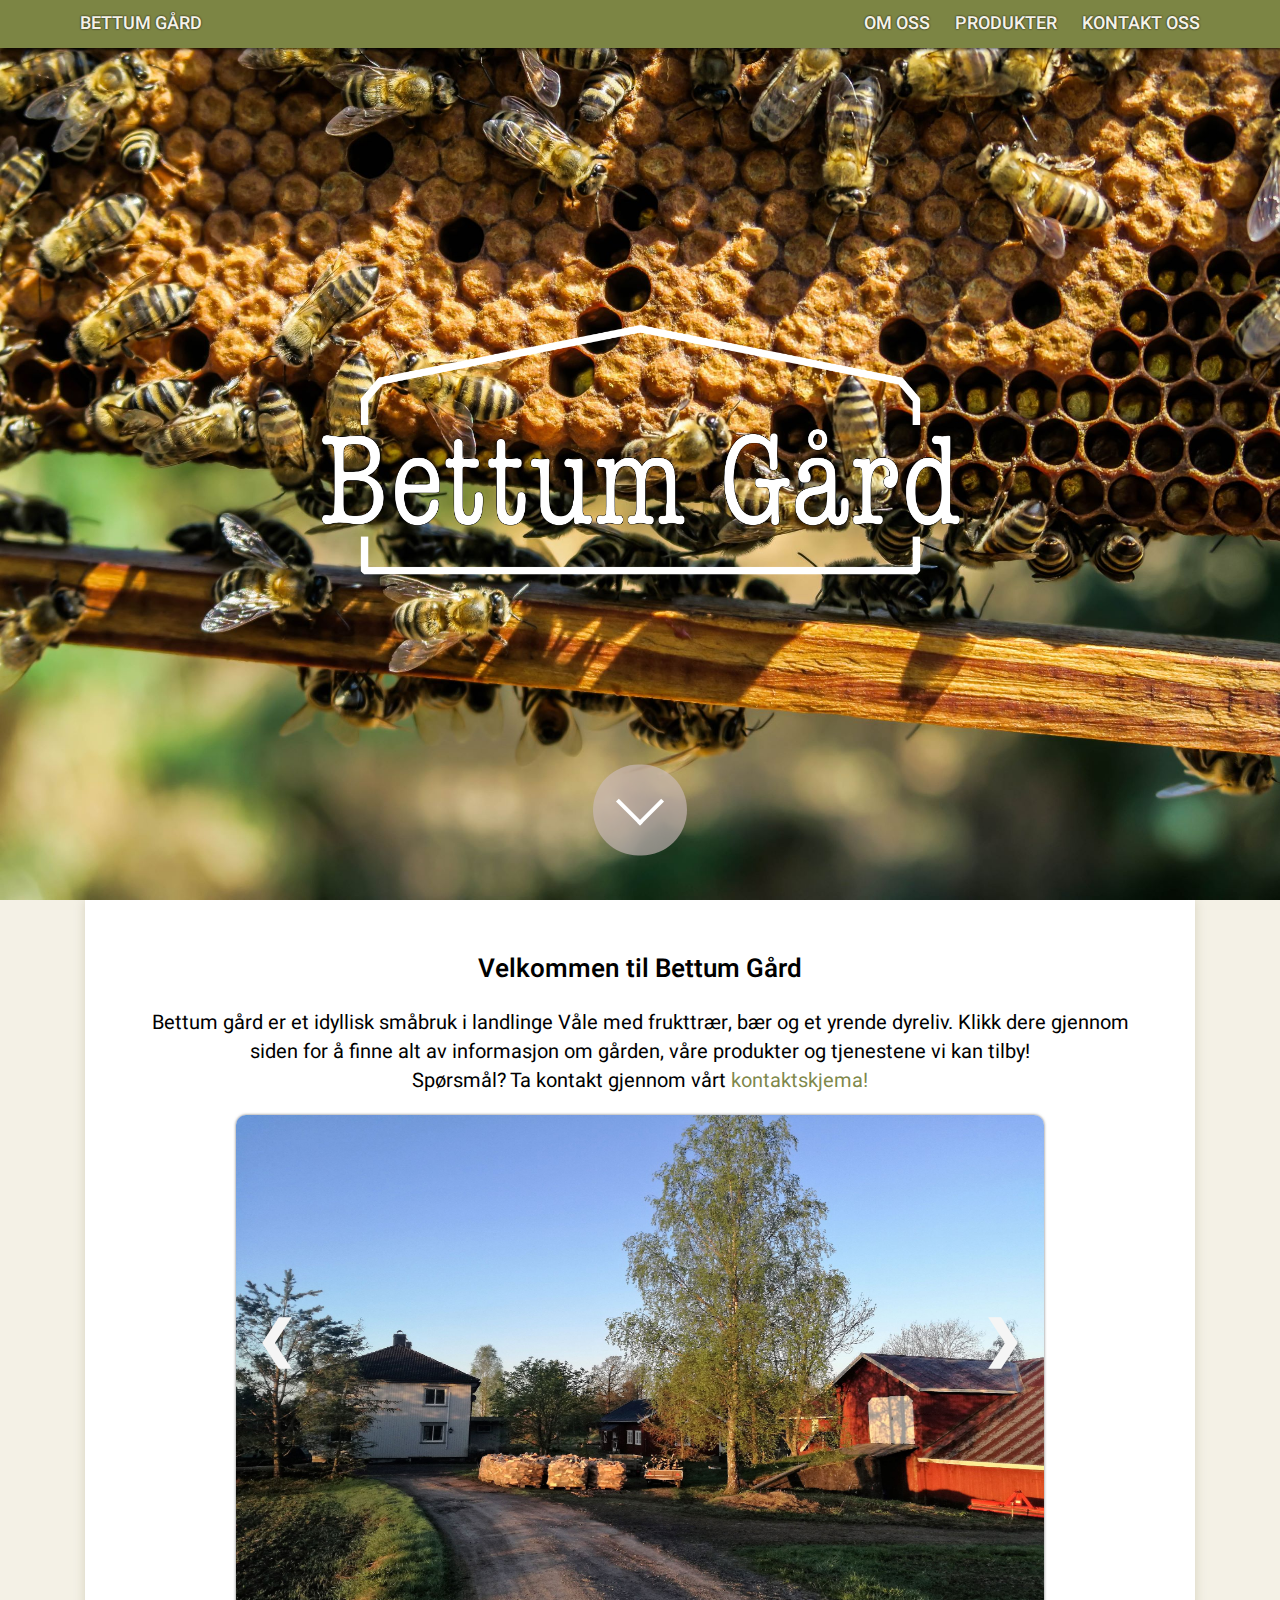
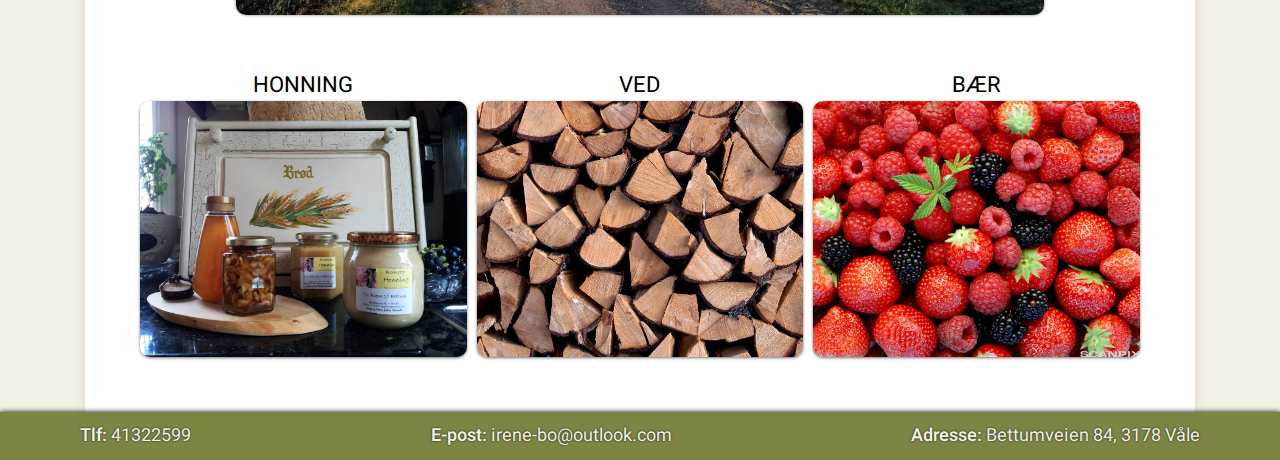
==== index.html @ a05184e6 "fiksa farge på link, skrivefeil, honningbilde" ====
<!DOCTYPE html>
<html lang="no">

<head>
    <meta charset="UTF-8" />
    <meta http-equiv="X-UA-Compatible" content="IE=edge" />
    <meta name="viewport" content="width=device-width, initial-scale=1.0" />
    <title>Bettumgård</title>
    <link rel="stylesheet" href="style.css" />
</head>

<body>
    <div id="top_box">
        <nav id="navbar"></nav>

        <a id="move_down_page_unit">
            <div id="index_bilde_m_logo">
                <img src="img/bie_bettum.jpg" alt="Bakgrunnsbilde med bier">
            </div>
            <div id="logo">
                <img src="img/bettum_logo7.png" alt="Logo for Bettum gård">
            </div>
            <div id="move_down">
                <i></i>
            </div>
        </a>

    </div>

    <main id="main_index">

        <!-- bakgrunnsbilde med logo -->

        <div id="index_om_gaarden">
            <a href="om_gaarden.html">
                <h2>Velkommen til Bettum Gård</h2>
            </a>
            <p>
                Bettum gård er et idyllisk småbruk i landlinge Våle med frukttrær, bær og et yrende dyreliv.
                Klikk dere gjennom siden for å finne alt av informasjon om gården, våre produkter og tjenestene vi kan
                tilby!
                <br>
                Spørsmål? Ta kontakt gjennom vårt <a href="kontakt_oss.html">kontaktskjema!</a>
                <br>


            </p>
        </div>

        <div id="img_slider_container">
            <div id="img_slider">
                <img class="img_slide" src="img/gård_sommer.jpg" alt="gård_sommer.jpg">
            </div>
            <a id="arrow_left">❮</a>
            <a id="arrow_right">❯</a>
        </div>

        <div id="index_produkter">


            <div class="img_column">
                <a href="produkter.html#anchor_produkter_honning">
                    <p>Honning</p>
                    <img src="img/oppstilthonning.jpg" alt="Honning">
                </a>
            </div>

            <div class="img_column">
                <a href="produkter.html#anchor_produkter_ved">
                    <p>Ved</p>
                    <img src="img/ved.jpg" alt="Ved">
                </a>
            </div>

            <div class="img_column">
                <a href="produkter.html#anchor_produkter_baer">
                    <p>Bær</p>
                    <img src="img/baer.jpg" alt="Bær">
                </a>
            </div>
        </div>
    </main>

    <footer></footer>
    <script src="scripts/navbar.js"></script>
    <script src="scripts/footer.js"></script>
    <script src="scripts/slider_img.js"></script>
    <script src="scripts/move_down_page.js"></script>
</body>

</html>
---- style.css ----
@import url("https://fonts.googleapis.com/css2?family=Heebo:wght@200;300;400;500;600;700;800;900&display=swap");
* {
    margin: 0;
    padding: 0;
    color: #000;
    font-family: "Heebo", sans-serif;
    font-weight: 400;
}

body {
    background-color: #f4f1e6;
}

main {
    margin: 0 auto;
    width: 80%;
    max-width: 1010px;
    min-height: calc(100vh - 9.7rem);
    background-color: white;
    padding: 20px 50px 40px 50px;
    box-shadow: 0px 0px 10px #cac3abb0;
    display: flex;
    flex-direction: column;
    justify-content: space-evenly;
    align-items: center;
}

nav,
footer {
    background-color: #626d21d2;
    font-weight: bold;
    font-size: 18px;
    height: 3rem;
    line-height: 3rem;
    display: flex;
    flex-direction: row;
    justify-content: space-between;
    box-shadow: 0px 0px 5px #000;
    text-shadow: 0px 0px 2px black;
    padding: 0 5rem;
    position: relative;
}

nav ul {
    width: 30%;
    min-width: 330px;
}

nav ul,
nav div {
    list-style: none;
    display: flex;
    flex-direction: row;
    justify-content: space-between;
    align-items: center;
}

nav * {
    font-weight: 600;
}

.logo_mobile {
    display: none;
}

nav *,
footer * {
    color: #f4f1e6;
    text-decoration: none;
}

#main_produkter {
    font: 500 100%/1.5 system-ui;
}

#logo {
    font-size: 36px;
}

#logo img {
    position: absolute;
    height: 250px;
    top: 50%;
    left: 50%;
    transform: translate(-50%, -50%);
}

#top_box {
    height: 100vh;
    overflow: hidden;
}

#top_box:hover {
    cursor: pointer;
}

#index_bilde_m_logo img {
    width: 100%;
    height: calc(100vh - 3rem);
    box-sizing: border-box;
}

div#move_down {
    background-color: rgba(204, 188, 188, 0.637);
    position: absolute;
    top: 90%;
    left: 50%;
    transform: translate(-50%, -50%);
    padding: 20px 30px 30px 30px;
    border-radius: 50px;
    transition: 0.5s ease-in;
}
div#move_down:hover {
    opacity: 0.8;
}

#move_down i {
    border: solid rgb(255, 255, 255);
    border-width: 0 4px 4px 0;
    display: inline-block;
    padding: 15px;
    transform: rotate(45deg);
}

#index_om_gaarden {
    width: 100%;
}

#index_om_gaarden p {
    font-size: 20px;
}

#index_om_gaarden h2:hover {
    opacity: 0.6;
}

/* img slider */
#img_slider_container {
    margin: auto;
    position: relative;
    width: 80%;
}

.img_slide {
    -webkit-animation-name: fade;
    -webkit-animation-duration: 1s;
    animation-name: fade;
    animation-duration: 1s;
    width: 100%;
    height: 500px;
    border-radius: 10px;
    box-shadow: 0px 0px 3px rgba(71, 71, 71, 0.767);
}

.text_slide p {
    padding: 10px 0px 10px 0px;
    margin: 0px 0px 8px 0px;
    bottom: -1px;
    color: #ffffff;
    background-color: rgba(211, 211, 211, 0.514);
    font-size: 20px;
    width: 100%;
    position: absolute;
    text-align: center;
    border-radius: 0px 0px 10px 10px;
}
#arrow_left,
#arrow_right {
    cursor: pointer;
    position: absolute;
    top: calc(50% - 1.5em);
    width: auto;
    padding: 10px 10px 10px 20px;
    color: rgb(245, 245, 245);
    font-weight: bold;
    font-size: 50px;
    transition: 0.4s ease;
    border-radius: 0 10px 10px 0;
}
#arrow_right {
    right: 0;
    border-radius: 10px 0 0 10px;
    padding: 10px 20px 10px 10px;
}
#arrow_left:hover,
#arrow_right:hover {
    background-color: rgba(173, 173, 173, 0.507);
}

/* box om produkter */
#index_produkter {
    margin-top: 20px;
}

/* span.anchor gjør refereringspunktet fra index smoothere */
span.anchor {
    display: block;
    height: 130px;
    margin-top: -130px;
    visibility: hidden;
}

.produkt_container {
    display: grid;
    grid-template-columns: 0.25fr 1fr;
    gap: 1.2rem;
    align-items: center;
    margin-bottom: 3rem;
    background-color: #626d2150;
    border-radius: 4px 4px 10px 10px;
    width: 100%;
    transition: margin 0.2s ease-in-out;
}

.produkt_container:hover {
    background-color: #626d21aa;
    margin-top: 10px;
    gap: 1.3rem;
    margin-bottom: 4rem;
    border-radius: 10px 10px 15px 10px;
}

.produkt_container img {
    width: 20rem;
    height: auto;
    margin: auto;
    border-radius: 0px 0px 10px 10px;
    box-shadow: 0px 0px 3px rgba(71, 71, 71, 0.767);
}

.bilde_tekst {
    color: #ffffff;
    background-color: #626d21;
    font-size: 20px;
    width: 100%;
    position: relative;
    text-align: center;
    border-radius: 4px 4px 10px 10px;
}
.produkt_bilde {
    display: block;
    margin: 0 auto;
}

/* ordner så bilderaden står riktig */
.img_column {
    float: left;
    width: 33.33%;
    height: 330px;
    padding: 5px;
    display: block;
    text-align: center;
    box-sizing: border-box;
    margin: 0px;
}
.img_column img {
    width: 100%;
    height: 80%;
    border-radius: 10px;
    box-shadow: 0px 1px 3px rgba(71, 71, 71, 0.767);
}
.img_column p {
    text-align: center;
    text-transform: uppercase;
    font-size: 22px;
}
/* gir bildene av produktuer hvitt skjær når man hovrer over*/
a {
    text-decoration: none;
}
a:hover {
    cursor: pointer;
    opacity: 0.8;
}

footer b {
    font-weight: 600;
}

h1 {
    font-size: 36px;
    font-weight: 600;
    margin-top: 1em;
}

h2 {
    font-size: 26px;
    font-weight: 600;
    margin-top: 1em;
    margin: 10px 0px 5px 0px;
}

p {
    font-size: 16px;
    margin-top: 1em;
}

/* for kart */
iframe {
    width: 80%;
    height: 30rem;
    border: 2px;
    border-style: solid;
    border-color: black;
    margin: 20px auto 20px auto;
}

#h2_kontakt {
    text-align: center;
}

#kontakt {
    width: 70%;
    padding: 12px 24px 24px 24px;
    margin-left: 25%;
    margin-right: 25%;
    margin-top: 5%;
    margin-bottom: 5%;
    background: #ffffff;
    border-radius: 7px;
    box-sizing: border-box;
}

label {
    font-size: 0.85em;
    margin-left: 12px;
}

input[type="text"],
input[type="email"],
textarea {
    width: 100%;
    padding: 12px;
    border: 1px solid #ccc;
    border-radius: 4px;
    box-sizing: border-box;
    margin-top: 6px;
    margin-bottom: 16px;
    resize: vertical;
}

input[type="submit"] {
    width: 100%;
    background: #626d21d2;
    margin: 0 auto;
    outline: 0;
    color: white;
    border: 0;
    padding: 12px 24px;
    border-radius: 4px;
    transition: all ease-in-out 0.1s;
    position: relative;
    display: inline-block;
    text-align: center;
}

input[type="submit"]:hover {
    background: #434b17d2;
}

input:hover,
textarea:hover {
    background-color: rgba(202, 202, 202, 0.384);
}

@-webkit-keyframes fade {
    from {
        opacity: 0.4;
    }
    to {
        opacity: 1;
    }
}
@keyframes fade {
    from {
        opacity: 0.4;
    }
    to {
        opacity: 1;
    }
}

/* for kart */

@media only screen and (max-width: 1000px) {
    nav ul {
        width: 30%;
    }
}

@media only screen and (max-width: 768px) {
    main {
        width: 90%;
        text-align: center;
        padding: 0px;
        box-shadow: unset;
    }
    body {
        background-color: white;
    }
    /* for at teksten skal fylle ut siden på mobil */

    main p {
        text-align: justify;
    }

    .logo_main {
        display: none;
    }

    .logo_mobile {
        display: inline-block;
    }

    nav,
    footer {
        height: 8rem;
        font-size: 16px;
        flex-direction: column;
        align-items: center;
        line-height: initial;
        justify-content: space-evenly;
    }

    footer {
        height: 5rem;
    }

    nav ul {
        width: 100%;
        height: 100%;
        flex-direction: column;
        justify-content: space-evenly;
    }

    #kontakt {
        width: 100%;
        margin-left: 0;
        margin-right: 0;
        box-shadow: none;
    }

    #top_box {
        height: 20rem;
    }

    #index_bilde_m_logo {
        height: 12rem;
        width: auto;
    }

    #index_bilde_m_logo img {
        display: block;
        height: 100%;
        /* width: 80%; */
        margin: 0px auto;
    }

    #logo img {
        height: 140px;
        top: 14rem;
    }

    div#move_down {
        display: none;
    }

    #index_om_gaarden {
        margin: 10px 10px 0px 10px;
        text-align: center;
    }

    #img_slider_container {
        text-align: initial;
        width: 100%;
    }

    .img_slide img {
        max-width: 100%;
        height: 300px;
    }
    .text_slide p {
        font-size: 16px;
    }

    #arrow_left,
    #arrow_right {
        top: 15%;
        height: 70%;
        width: 40%;
        font-size: 0px;
        padding: initial;
        transition: none;
        border-radius: initial;
        color: initial;
    }
    #arrow_left:hover,
    #arrow_right:hover {
        background-color: initial;
    }

    #index_produkter {
        text-align: center;
    }

    .img_column {
        width: 100%;
        height: auto;
        margin: auto;
        float: none;
    }

    .img_column p {
        text-align: center;
        text-transform: uppercase;
        font-size: 22px;
        margin-top: 0px;
    }
    
    /* For å få produktboksene + pricetags til å se bra ut på telefon */
    .produkt_container {
        display: unset;
        max-width: 70%;
        margin: 20px;
    }
    .produkt_bilde {
        width: 100%;
  
    }
    .produkt_container p {
        padding: 10px;
    }

    #main#main_produkter{
        margin: 20px;
    }
    

    span.anchor {
        height: 250px;
        margin-top: -250px;
    }
    span#anchor_produkter_honning {
        display: none;
    }

    #tekstOgBilder img {
        width: 400px;
    }
}

@media only screen and (max-width: 425px) {
    nav ul {
        min-width: 200px;
    }

    footer {
        height: 10rem;
        text-align: center;
    }

    main {
        width: 90%;
    }

    /* for index utelukkende */

    #logo img {
        height: 100px;
        width: auto;
    }

    .img_slide img {
        max-width: 100%;
        height: 200px;
    }

    .text_slide p {
        font-size: 12px;
    }
}

#tekstOgBilder {
    margin: 20px;
    text-align: center;
}
#tekstOgBilder h2 {
    margin-bottom: 20px;
}
#tekstOgBilder img {
    float: right;
    max-width: 600px;
    margin: 30px;
}
#tekstOgBilder p {
    text-align: justify;
    font-size: 16px;
    font-family: "Heebo", sans-serif;
    font-weight: 400;
    margin: 30px;
}
#index_om_gaarden {
    text-align: center;
    margin: 20px;
}

#index_om_gaarden p a {
    color: #626d21d2;
}
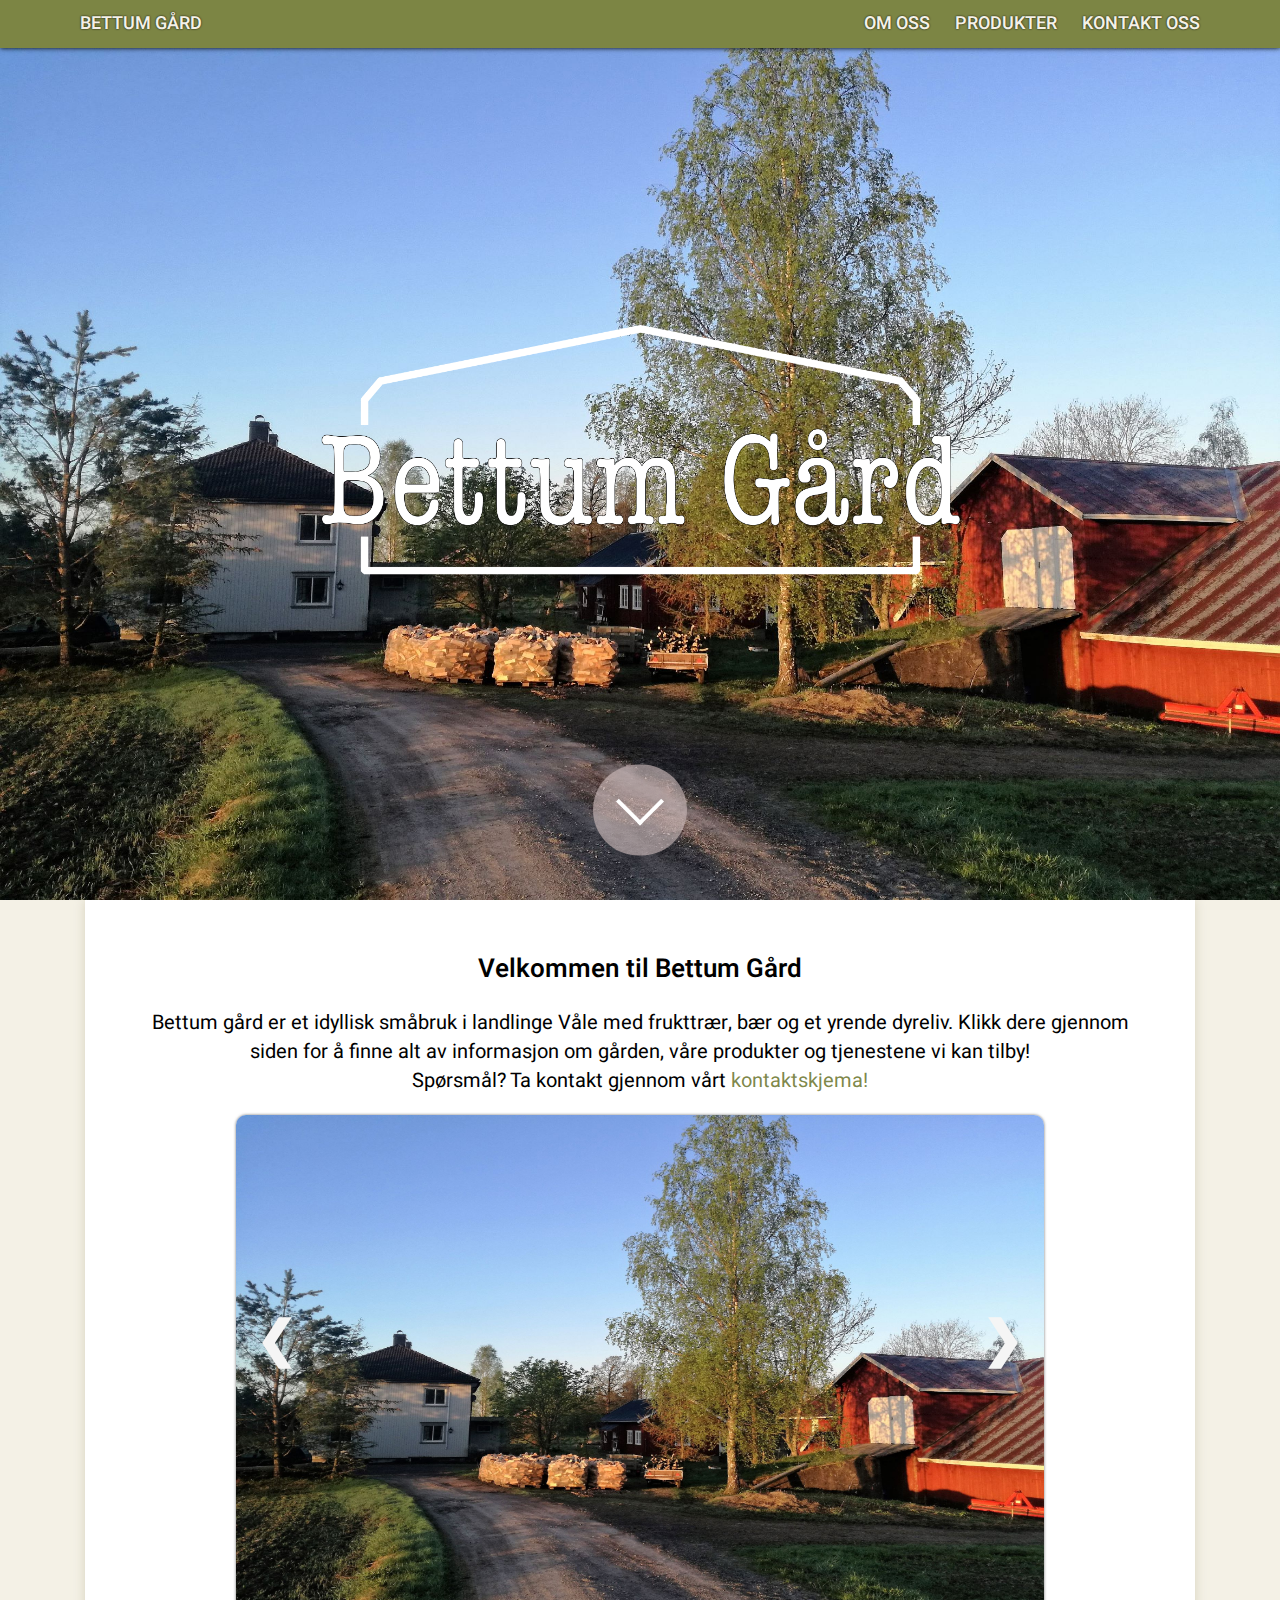
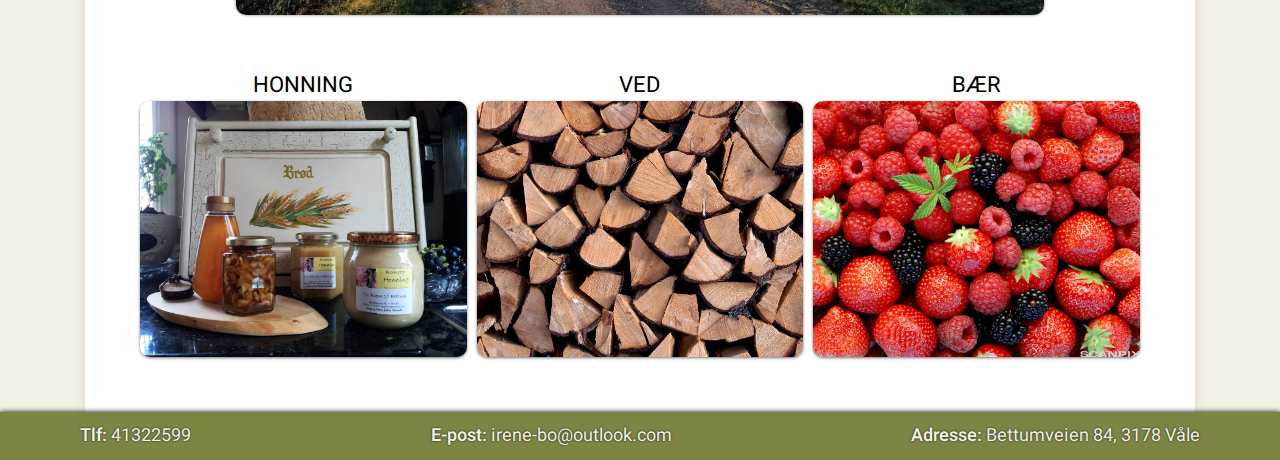
==== commit 24168680: "edndra bilde" ====
--- a/index.html
+++ b/index.html
@@ -15,7 +15,7 @@
 
         <a id="move_down_page_unit">
             <div id="index_bilde_m_logo">
-                <img src="img/bie_bettum.jpg" alt="Bakgrunnsbilde med bier">
+                <img src="img/gård_sommer.jpg" alt="Bakgrunnsbilde med bier">
             </div>
             <div id="logo">
                 <img src="img/bettum_logo7.png" alt="Logo for Bettum gård">
@@ -32,9 +32,7 @@
         <!-- bakgrunnsbilde med logo -->
 
         <div id="index_om_gaarden">
-            <a href="om_gaarden.html">
-                <h2>Velkommen til Bettum Gård</h2>
-            </a>
+            <h2>Velkommen til Bettum Gård</h2>
             <p>
                 Bettum gård er et idyllisk småbruk i landlinge Våle med frukttrær, bær og et yrende dyreliv.
                 Klikk dere gjennom siden for å finne alt av informasjon om gården, våre produkter og tjenestene vi kan
--- a/style.css
+++ b/style.css
@@ -130,10 +130,6 @@
     font-size: 20px;
 }
 
-#index_om_gaarden h2:hover {
-    opacity: 0.6;
-}
-
 /* img slider */
 #img_slider_container {
     margin: auto;
@@ -192,6 +188,15 @@
     margin-top: 20px;
 }
 
+#index_om_gaarden {
+    text-align: center;
+    margin: 20px;
+}
+
+#index_om_gaarden p a {
+    color: #626d21d2;
+}
+
 /* span.anchor gjør refereringspunktet fra index smoothere */
 span.anchor {
     display: block;
@@ -273,6 +278,11 @@
     opacity: 0.8;
 }
 
+/* fjerner hover effekt fra forside bilde */
+#move_down_page_unit:hover {
+    opacity: 1;
+}
+
 footer b {
     font-weight: 600;
 }
@@ -284,6 +294,7 @@
 }
 
 h2 {
+    text-align: center;
     font-size: 26px;
     font-weight: 600;
     margin-top: 1em;
@@ -303,10 +314,6 @@
     border-style: solid;
     border-color: black;
     margin: 20px auto 20px auto;
-}
-
-#h2_kontakt {
-    text-align: center;
 }
 
 #kontakt {
@@ -380,8 +387,6 @@
     }
 }
 
-/* for kart */
-
 @media only screen and (max-width: 1000px) {
     nav ul {
         width: 30%;
@@ -401,7 +406,7 @@
     /* for at teksten skal fylle ut siden på mobil */
 
     main p {
-        text-align: justify;
+        text-align: left;
     }
 
     .logo_main {
@@ -452,7 +457,6 @@
     #index_bilde_m_logo img {
         display: block;
         height: 100%;
-        /* width: 80%; */
         margin: 0px auto;
     }
 
@@ -516,25 +520,23 @@
         font-size: 22px;
         margin-top: 0px;
     }
-    
+
     /* For å få produktboksene + pricetags til å se bra ut på telefon */
     .produkt_container {
         display: unset;
-        max-width: 70%;
+        max-width: 100%;
         margin: 20px;
     }
-    .produkt_bilde {
+    .produkt_container img {
         width: 100%;
-  
     }
     .produkt_container p {
         padding: 10px;
     }
 
-    #main#main_produkter{
+    #main#main_produkter {
         margin: 20px;
     }
-    
 
     span.anchor {
         height: 250px;
@@ -563,8 +565,6 @@
         width: 90%;
     }
 
-    /* for index utelukkende */
-
     #logo img {
         height: 100px;
         width: auto;
@@ -579,31 +579,3 @@
         font-size: 12px;
     }
 }
-
-#tekstOgBilder {
-    margin: 20px;
-    text-align: center;
-}
-#tekstOgBilder h2 {
-    margin-bottom: 20px;
-}
-#tekstOgBilder img {
-    float: right;
-    max-width: 600px;
-    margin: 30px;
-}
-#tekstOgBilder p {
-    text-align: justify;
-    font-size: 16px;
-    font-family: "Heebo", sans-serif;
-    font-weight: 400;
-    margin: 30px;
-}
-#index_om_gaarden {
-    text-align: center;
-    margin: 20px;
-}
-
-#index_om_gaarden p a {
-    color: #626d21d2;
-}
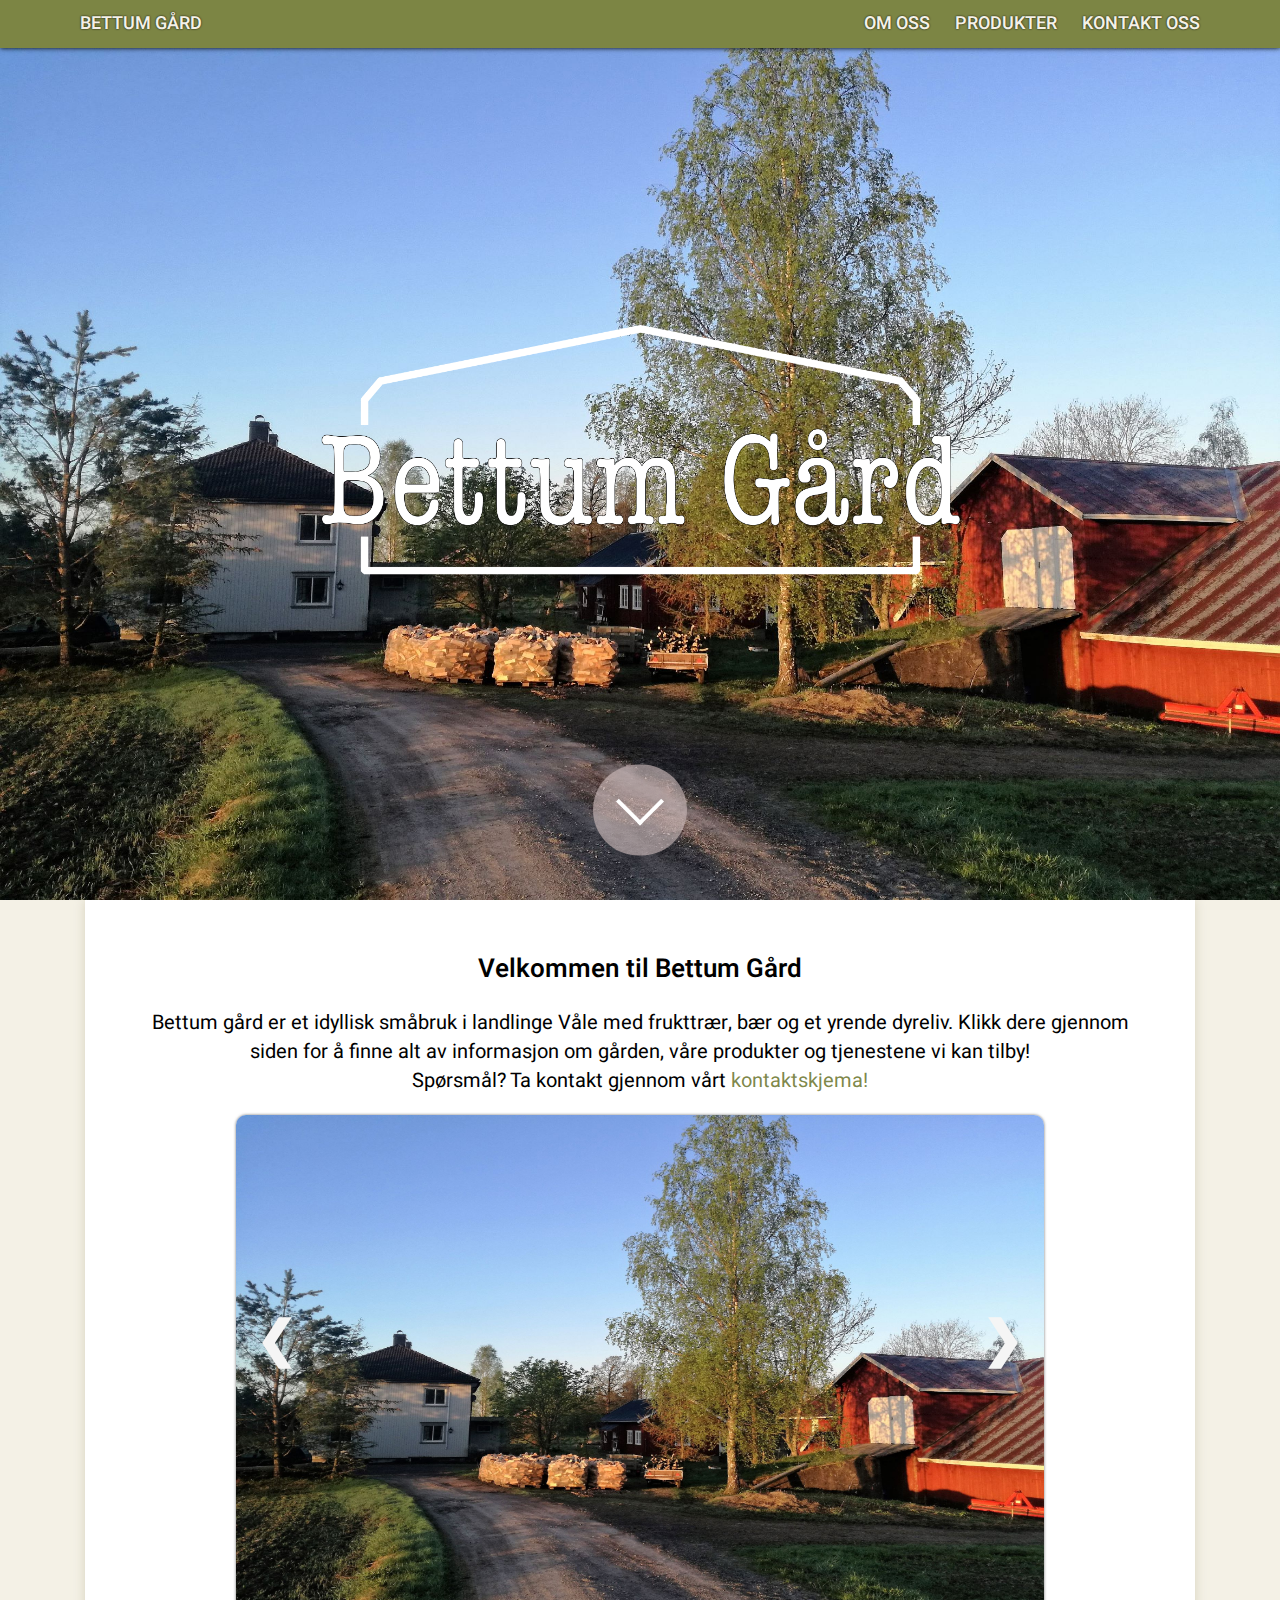
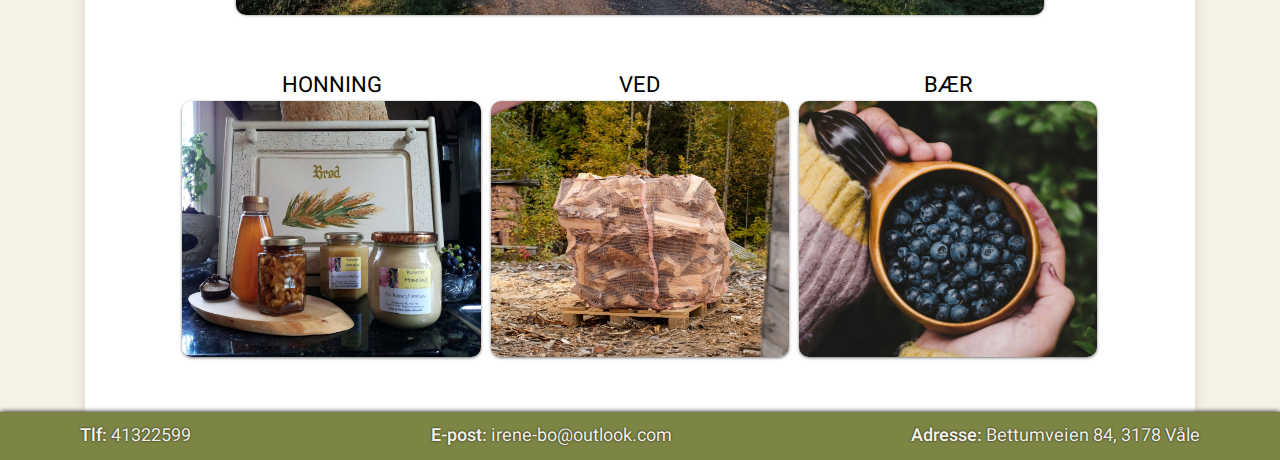
==== commit 87be0358: "la til nye bilder" ====
--- a/index.html
+++ b/index.html
@@ -66,14 +66,14 @@
             <div class="img_column">
                 <a href="produkter.html#anchor_produkter_ved">
                     <p>Ved</p>
-                    <img src="img/ved.jpg" alt="Ved">
+                    <img src="img/europall.jpg" alt="Ved">
                 </a>
             </div>
 
             <div class="img_column">
                 <a href="produkter.html#anchor_produkter_baer">
                     <p>Bær</p>
-                    <img src="img/baer.jpg" alt="Bær">
+                    <img src="img/blaabaer.jpg" alt="Bær">
                 </a>
             </div>
         </div>
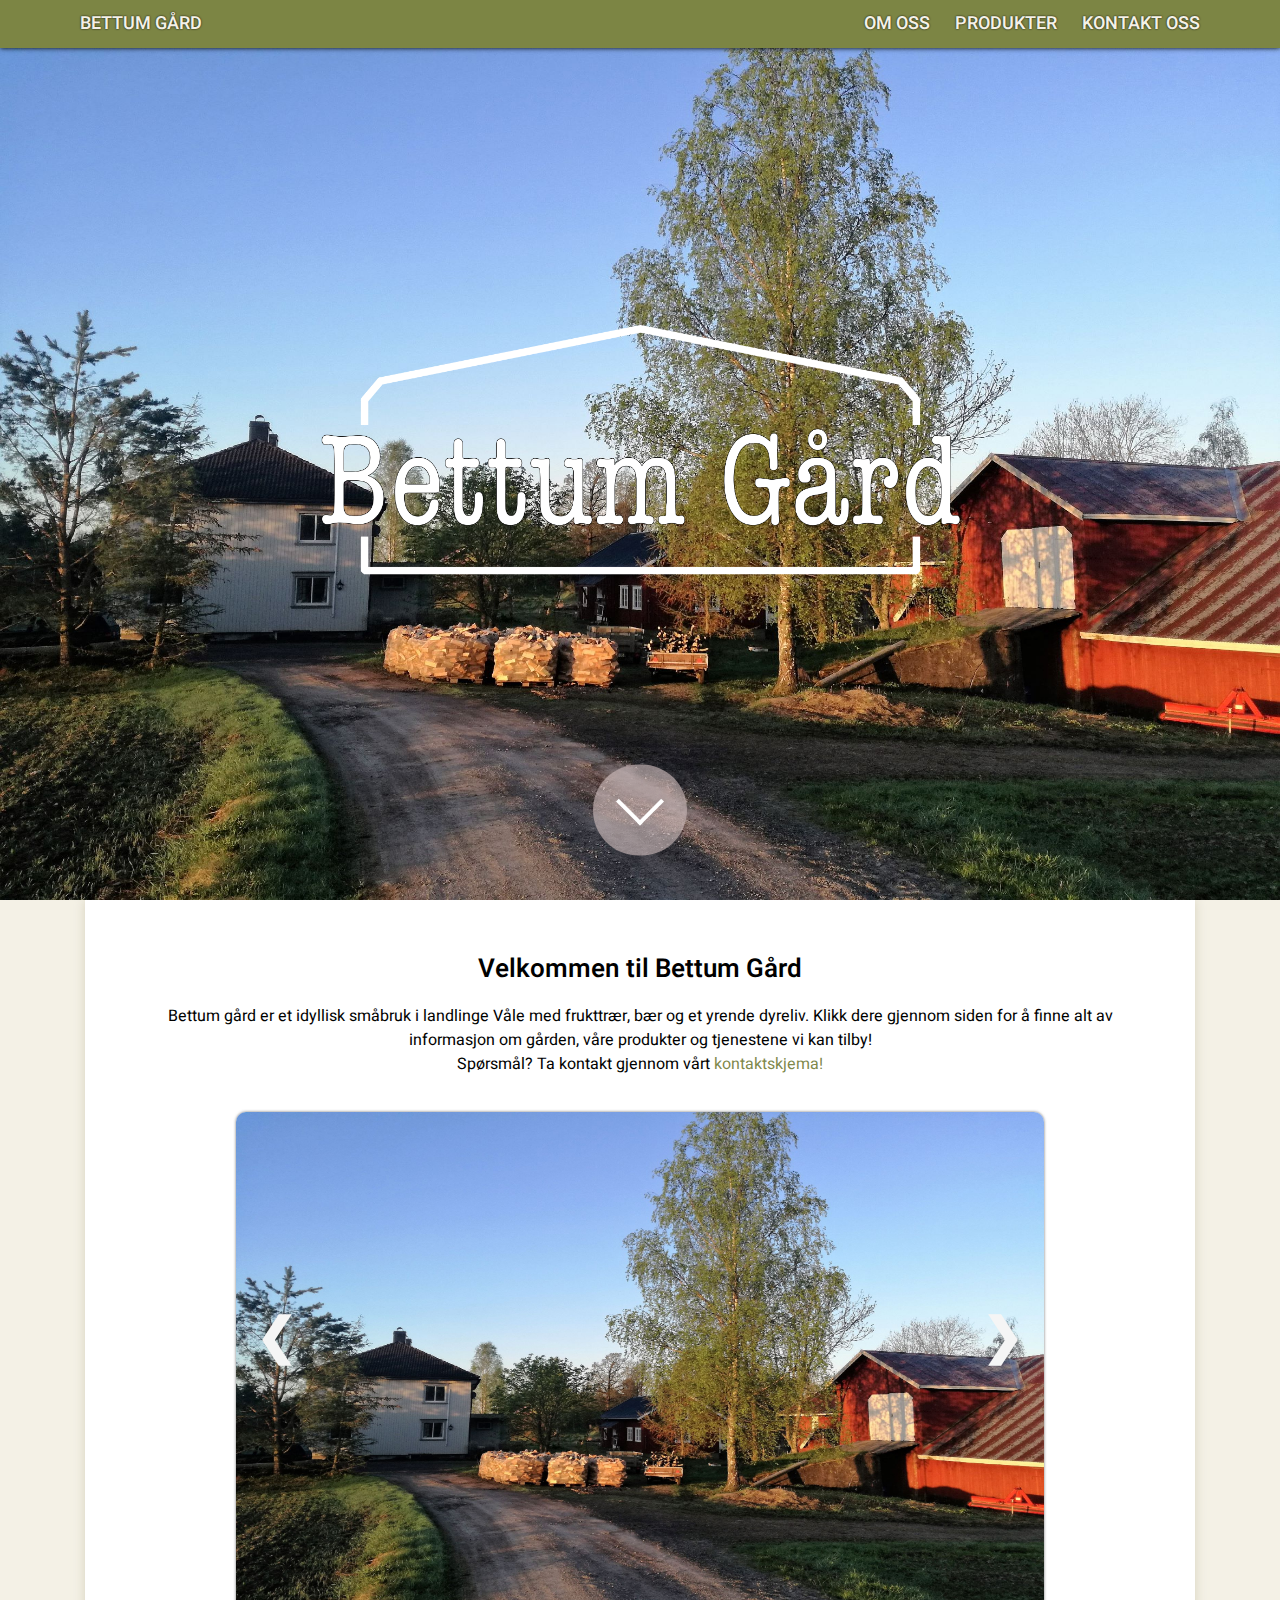
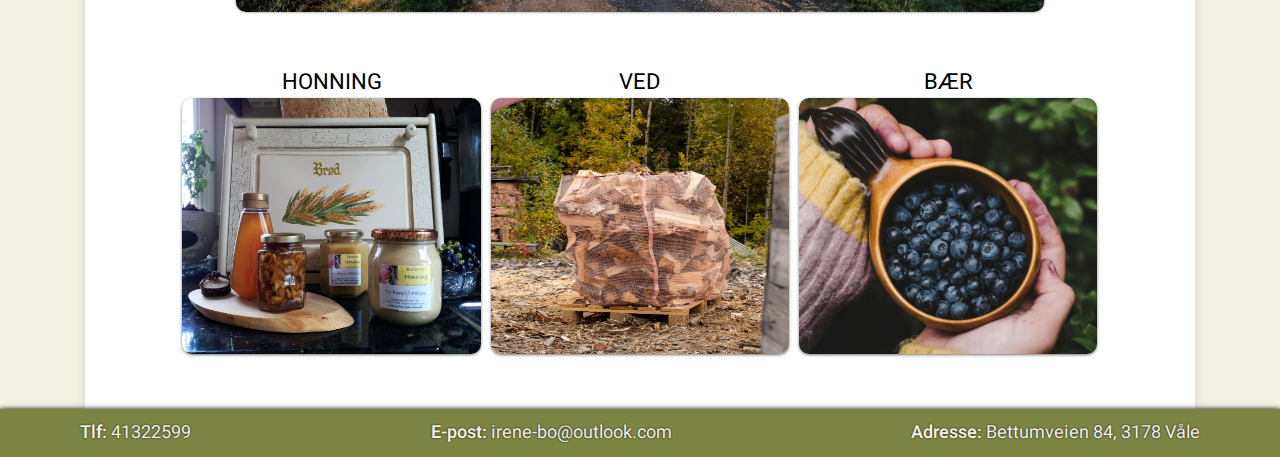
==== commit 2951fb11: "Endret src på logo til nytt navn på logo-fil" ====
--- a/index.html
+++ b/index.html
@@ -15,10 +15,12 @@
 
         <a id="move_down_page_unit">
             <div id="index_bilde_m_logo">
-                <img src="img/gård_sommer.jpg" alt="Bakgrunnsbilde med bier">
+                <img src="img/gård_sommer.jpg" alt="Bettum gård på sommertid" id="forside_pc">
+                <img src="img/gård_sommer_tablet.jpg" alt="Bettum gård på sommertid" id="forside_tablet">
+                <img src="img/gård_sommer_mobil.jpg" alt="Bettum gård på sommertid" id="forside_mobil">
             </div>
             <div id="logo">
-                <img src="img/bettum_logo7.png" alt="Logo for Bettum gård">
+                <img src="img/bettum_logo.png" alt="Logo for Bettum gård">
             </div>
             <div id="move_down">
                 <i></i>
--- a/style.css
+++ b/style.css
@@ -100,6 +100,11 @@
     box-sizing: border-box;
 }
 
+#forside_tablet,
+#forside_mobil {
+    display: none;
+}
+
 div#move_down {
     background-color: rgba(204, 188, 188, 0.637);
     position: absolute;
@@ -127,7 +132,7 @@
 }
 
 #index_om_gaarden p {
-    font-size: 20px;
+    margin-bottom: 1em;
 }
 
 /* img slider */
@@ -197,14 +202,6 @@
     color: #626d21d2;
 }
 
-/* span.anchor gjør refereringspunktet fra index smoothere */
-span.anchor {
-    display: block;
-    height: 130px;
-    margin-top: -130px;
-    visibility: hidden;
-}
-
 .produkt_container {
     display: grid;
     grid-template-columns: 0.25fr 1fr;
@@ -372,7 +369,7 @@
 
 @-webkit-keyframes fade {
     from {
-        opacity: 0.4;
+        opacity: 0.5;
     }
     to {
         opacity: 1;
@@ -380,33 +377,22 @@
 }
 @keyframes fade {
     from {
-        opacity: 0.4;
+        opacity: 0.5;
     }
     to {
         opacity: 1;
-    }
-}
-
-@media only screen and (max-width: 1000px) {
-    nav ul {
-        width: 30%;
     }
 }
 
 @media only screen and (max-width: 768px) {
     main {
         width: 90%;
-        text-align: center;
+        text-align: left;
         padding: 0px;
         box-shadow: unset;
     }
     body {
         background-color: white;
-    }
-    /* for at teksten skal fylle ut siden på mobil */
-
-    main p {
-        text-align: left;
     }
 
     .logo_main {
@@ -454,12 +440,21 @@
         width: auto;
     }
 
-    #index_bilde_m_logo img {
+    #forside_pc {
+        display: none;
+    }
+
+    #forside_tablet {
         display: block;
         height: 100%;
         margin: 0px auto;
     }
 
+    #index_bilde_m_logo img {
+        height: 100%;
+        margin: 0px auto;
+    }
+
     #logo img {
         height: 140px;
         top: 14rem;
@@ -479,7 +474,7 @@
         width: 100%;
     }
 
-    .img_slide img {
+    .img_slide {
         max-width: 100%;
         height: 300px;
     }
@@ -538,16 +533,9 @@
         margin: 20px;
     }
 
-    span.anchor {
-        height: 250px;
-        margin-top: -250px;
-    }
-    span#anchor_produkter_honning {
-        display: none;
-    }
-
-    #tekstOgBilder img {
-        width: 400px;
+    iframe {
+        width: 100%;
+        height: 15rem;
     }
 }
 
@@ -565,12 +553,20 @@
         width: 90%;
     }
 
+    #forside_mobil {
+        display: block;
+    }
+
+    #forside_tablet {
+        display: none;
+    }
+
     #logo img {
         height: 100px;
         width: auto;
     }
 
-    .img_slide img {
+    .img_slide {
         max-width: 100%;
         height: 200px;
     }
